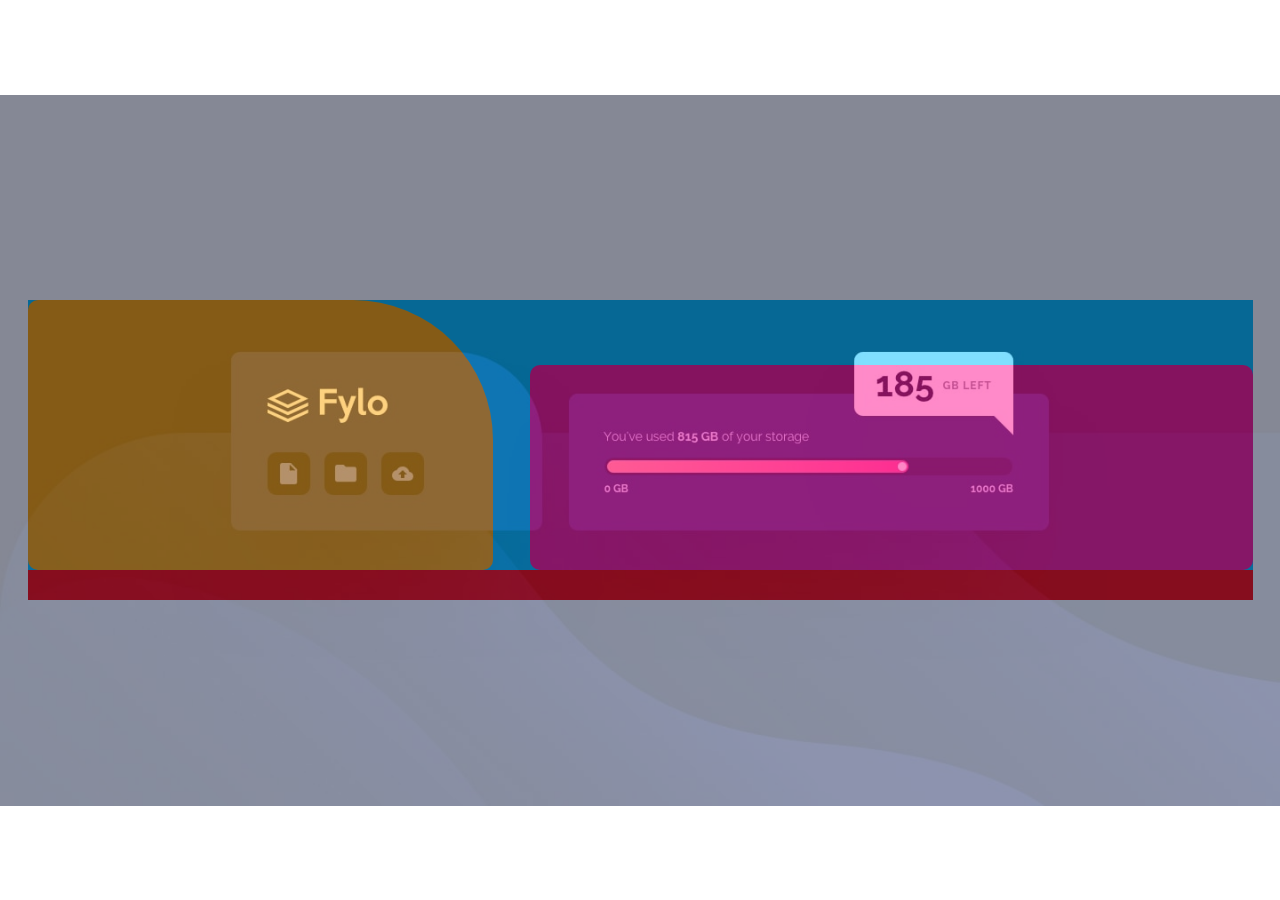
==== Data Storage Component/fylo-data-storage-component-code/index.html @ acb197a8 "centered element" ====
<!DOCTYPE html>
<html lang="en">
<head>
  <meta charset="UTF-8">
  <meta name="viewport" content="width=device-width, initial-scale=1.0"> 
  <link rel="icon" type="image/png" sizes="32x32" href="./images/favicon-32x32.png">
  <title>Frontend Mentor | Fylo data storage component</title>
  <link rel="stylesheet" href="./css/main.css">
</head>
<body>

  
  <!-- You’ve used 815 GB of your storage -->
  <!-- 185 GB Left -->
  <!-- 0 GB -->
  <!-- 1000 GB -->
  
  <!-- <div class="svg-container">
    <svg id="Path_5" data-name="Path 5" width="100%" height="100%" viewBox="0 0 1440 420">
      <style>
        
      </style>
      <defs>
        <clipPath id="clip-path">
          <path id="Mask" d="M210,0H1440a0,0,0,0,1,0,0V420a0,0,0,0,1,0,0H0a0,0,0,0,1,0,0V210A210,210,0,0,1,210,0Z" fill="#0f1b3d"/>
        </clipPath>
        <linearGradient id="linear-gradient" x1="0.616" y1="0.349" x2="0.342" y2="0.76" gradientUnits="objectBoundingBox">
          <stop offset="0" stop-color="#1e2d69" stop-opacity="0.749"/>
          <stop offset="0.999" stop-color="#0c122c" stop-opacity="0"/>
        </linearGradient>
      </defs>
      <g id="Path_2" data-name="Path 2">
        <path id="Mask-2" data-name="Mask" d="M210,0H1440a0,0,0,0,1,0,0V420a0,0,0,0,1,0,0H0a0,0,0,0,1,0,0V210A210,210,0,0,1,210,0Z" fill="#0f1b3d"/>
        <g id="Path_2-2" data-name="Path 2" clip-path="url(#clip-path)">
          <path id="Path_2_Copy_2" data-name="Path 2 Copy 2" d="M-6.042,1010.028C27.24,830.633-70.419,671.991-463.665,638.636s-413.416-249.544-629.08-443.874-609.318-330.911-719.655,32-67.457,599.427,291.159,898.038,736.114,236.909,892.112,213.959S-39.323,1189.423-6.042,1010.028Z" transform="translate(1953 -352)" fill="url(#linear-gradient)"/>
          <path id="Path_2_Copy" data-name="Path 2 Copy" d="M-4.357,728.549c24-129.4-46.424-243.831-330-267.891s-298.121-180-453.64-320.173-439.39-238.692-518.955,23.083-48.644,432.376,209.959,647.769,530.824,170.886,643.316,154.332S-28.357,857.949-4.357,728.549Z" transform="translate(1259.603 -111)" fill="url(#linear-gradient)"/>
          <path id="Path_2_Copy_4" data-name="Path 2 Copy 4" d="M-4.357,728.549c24-129.4-46.424-243.831-330-267.891s-298.121-180-453.64-320.173-439.39-238.692-518.955,23.083-48.644,432.376,209.959,647.769,530.824,170.886,643.316,154.332S-28.357,857.949-4.357,728.549Z" transform="translate(1231.603 163)" opacity="0.401" fill="url(#linear-gradient)"/>
        </g>
      </g>
    </svg>
  </div> -->
  
  <div class="center">
    <div class="container">
      <div class="left"></div>
      <div class="right"></div>
    </div>
  </div>
  
</body>
</html>
---- Data Storage Component/fylo-data-storage-component-code/css/main.css ----
* {
  box-sizing: border-box;
  margin: 0;
  padding: 0;
}

body {
  position: relative;
  height: 100vh;
  display: grid;
  place-items: center;
  opacity: 1;
}

body::before {
  content: '';
  top: 0;
  bottom: 0;
  left: 0;
  right: 0;
  position: absolute;
  background-image: url("../design/desktop-design.jpg");
  background-repeat: no-repeat;
  background-size: contain;
  background-position: center;
  opacity: 0.5;
}

body .svg-container {
  position: absolute;
  z-index: -1;
  width: 100vw;
  bottom: 0;
}

body .center {
  height: 300px;
  width: 1225px;
  background: red;
}

body .center .container {
  background: deepskyblue;
  height: 90%;
  display: flex;
  justify-content: space-between;
  align-items: flex-end;
}

body .center .container .left {
  height: 100%;
  width: 38%;
  background: orange;
  border-radius: 10px;
  border-top-right-radius: 140px;
}

body .center .container .right {
  height: 76%;
  width: 59%;
  background: deeppink;
  border-radius: 10px;
}
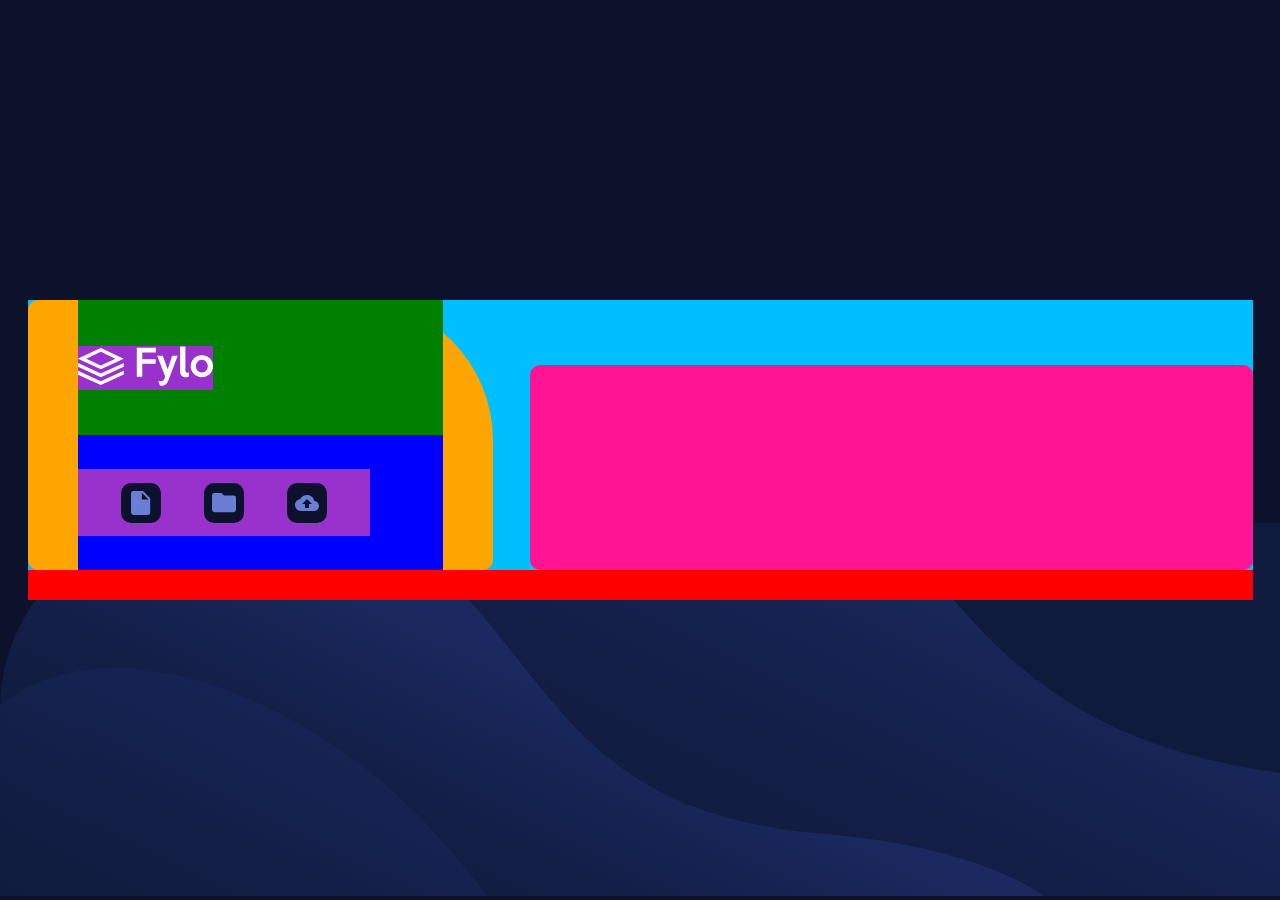
==== commit 6edb99a6: "center svg" ====
--- a/Data Storage Component/fylo-data-storage-component-code/index.html
+++ b/Data Storage Component/fylo-data-storage-component-code/index.html
@@ -9,13 +9,14 @@
 </head>
 <body>
 
+
   
   <!-- You’ve used 815 GB of your storage -->
   <!-- 185 GB Left -->
   <!-- 0 GB -->
   <!-- 1000 GB -->
   
-  <!-- <div class="svg-container">
+  <div class="svg-container">
     <svg id="Path_5" data-name="Path 5" width="100%" height="100%" viewBox="0 0 1440 420">
       <style>
         
@@ -38,11 +39,31 @@
         </g>
       </g>
     </svg>
-  </div> -->
+  </div>
   
   <div class="center">
     <div class="container">
-      <div class="left"></div>
+      <div class="left">
+        <div class="top">
+          <div class="logo-container">  
+            <img src="./images/logo.svg" alt="">
+          </div>
+        </div>
+        <div class="bottom">
+          <div class="icon-container">
+            <div class="icon-box">
+              <img src="./images/icon-document.svg">
+            </div>
+            <div class="icon-box">
+              <img src="./images//icon-folder.svg">
+            </div>
+
+            <div class="icon-box">
+              <img src="./images//icon-upload.svg">
+            </div>
+          </div>
+        </div>
+      </div>
       <div class="right"></div>
     </div>
   </div>
--- a/Data Storage Component/fylo-data-storage-component-code/css/main.css
+++ b/Data Storage Component/fylo-data-storage-component-code/css/main.css
@@ -7,23 +7,10 @@
 body {
   position: relative;
   height: 100vh;
+  background: #0c122c;
   display: grid;
   place-items: center;
   opacity: 1;
-}
-
-body::before {
-  content: '';
-  top: 0;
-  bottom: 0;
-  left: 0;
-  right: 0;
-  position: absolute;
-  background-image: url("../design/desktop-design.jpg");
-  background-repeat: no-repeat;
-  background-size: contain;
-  background-position: center;
-  opacity: 0.5;
 }
 
 body .svg-container {
@@ -53,6 +40,45 @@
   background: orange;
   border-radius: 10px;
   border-top-right-radius: 140px;
+  display: flex;
+  flex-direction: column;
+  padding: 0px 50px;
+}
+
+body .center .container .left .top {
+  height: 50%;
+  background: green;
+  display: flex;
+  align-items: center;
+}
+
+body .center .container .left .top .logo-container {
+  background: darkorchid;
+}
+
+body .center .container .left .bottom {
+  height: 50%;
+  background: blue;
+  display: flex;
+  align-items: center;
+}
+
+body .center .container .left .bottom .icon-container {
+  background: darkorchid;
+  width: 80%;
+  height: 50%;
+  display: flex;
+  justify-content: space-evenly;
+  align-items: center;
+}
+
+body .center .container .left .bottom .icon-container .icon-box {
+  background: #0c122c;
+  height: 40px;
+  width: 40px;
+  display: grid;
+  place-items: center;
+  border-radius: 10px;
 }
 
 body .center .container .right {
